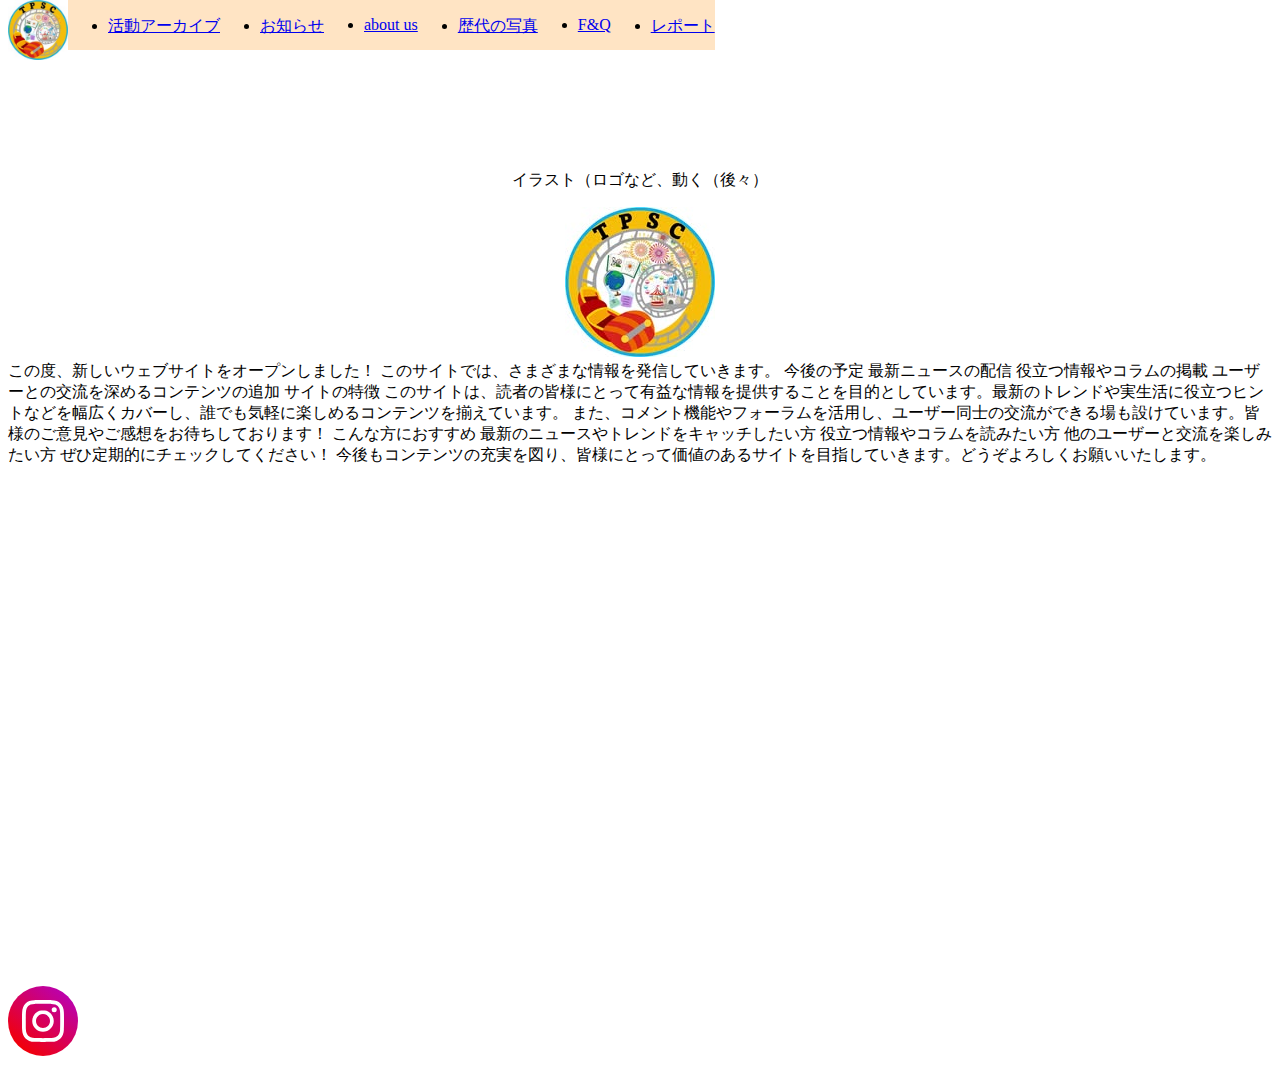
==== index.html @ 34030add "Update index.html" ====
<!DOCTYPE html>
<html>
    <head>
        <title>テーマパークサイエンスサークル</title>
        <link rel="stylesheet" href="site.css">
    </head>
    <body>
        <header>
                <nav class="this-site">
                    <li id="circle-logo"><a href="site.html"><img src="circle-logo.jpg" alt="テーマパークサイエンスサークル" width="60px" height="60px"></a></li>
                </nav>
                <nav class="main-menu">
                    <ul>
                        <li><a href="#">活動アーカイブ</a></li>
                    </ul>
                    <ul>
                        <li><a href="#">お知らせ</a></li>
                    </ul>
                    <ul>
                        <li><a href="#">about us</a></li>
                    </ul>
                    <ul>
                        <li><a href="#">歴代の写真</a></li>
                    </ul>
                    <ul>
                        <li><a href="#">F&Q</a></li>           
                    </ul>
                    <ul>
                        <li><a href="#">レポート</a></li>
                    </ul>
                </nav>
        </header>
       
        <div class="main-content">
            <div class="logo" align="center">
                <p >イラスト（ロゴなど、動く（後々）</p>
                <img src="circle-logo.jpg">
            </div>
            <article id="main-article">
                この度、新しいウェブサイトをオープンしました！
このサイトでは、さまざまな情報を発信していきます。

今後の予定

最新ニュースの配信

役立つ情報やコラムの掲載

ユーザーとの交流を深めるコンテンツの追加

サイトの特徴

このサイトは、読者の皆様にとって有益な情報を提供することを目的としています。最新のトレンドや実生活に役立つヒントなどを幅広くカバーし、誰でも気軽に楽しめるコンテンツを揃えています。

また、コメント機能やフォーラムを活用し、ユーザー同士の交流ができる場も設けています。皆様のご意見やご感想をお待ちしております！

こんな方におすすめ

最新のニュースやトレンドをキャッチしたい方

役立つ情報やコラムを読みたい方

他のユーザーと交流を楽しみたい方

ぜひ定期的にチェックしてください！

今後もコンテンツの充実を図り、皆様にとって価値のあるサイトを目指していきます。どうぞよろしくお願いいたします。


            </article>
        </div>
        <footer>
            <div class="sns-link">
                <a href="https://www.instagram.com/tpsc2024.4.01/" target="_blank"><img id="instagram-links" src="icon_instagram.svg" alt="Instagram"></a>

            </div>
        </footer>
    </body>
</html>
---- site.css ----
header{
    top: 0;
    display: flex;
    position: fixed;
    height: 50px;
}

.this-site{
    display: flex;
}


.main-menu{
    background-color: bisque;
    display: flex;
    padding-right: 0px;
    margin: 0 0 0 1130;
}

.main-content{
    margin-top: 170px;

}

.sns-link{
    width: 70px;
}

article#main-article{
    margin-bottom: 520px;
}

li#circle-logo{
    list-style: none;
}
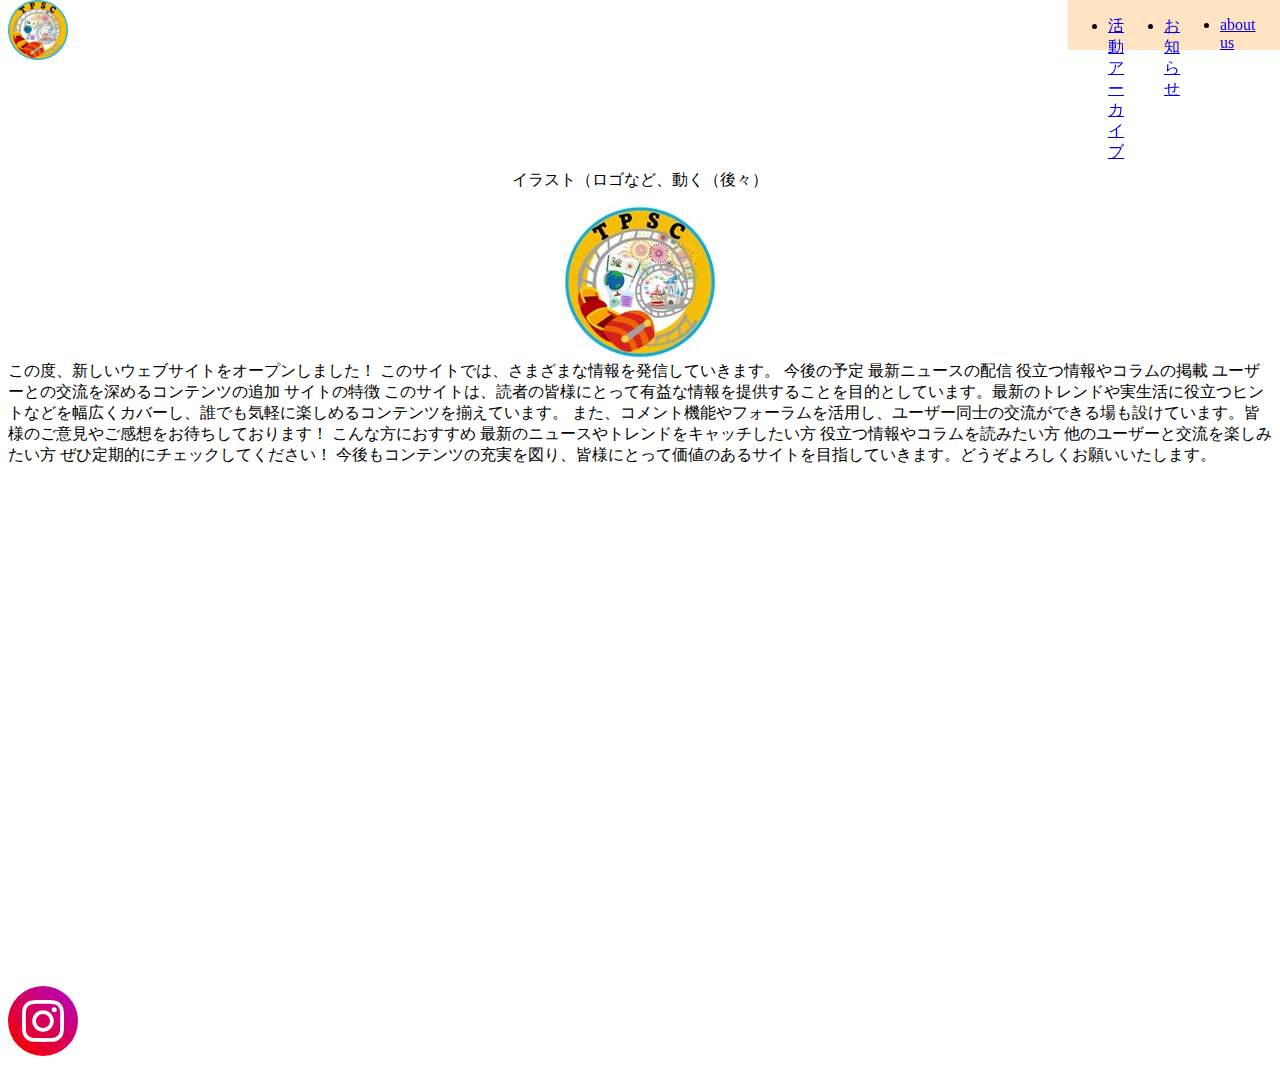
==== commit c484c806: "Update index.html" ====
--- a/index.html
+++ b/index.html
@@ -6,10 +6,10 @@
     </head>
     <body>
         <header>
-                <nav class="this-site">
+                <div class="this-site">
                     <li id="circle-logo"><a href="site.html"><img src="circle-logo.jpg" alt="テーマパークサイエンスサークル" width="60px" height="60px"></a></li>
-                </nav>
-                <nav class="main-menu">
+                </div>
+                <div class="main-menu">
                     <ul>
                         <li><a href="#">活動アーカイブ</a></li>
                     </ul>
@@ -28,7 +28,7 @@
                     <ul>
                         <li><a href="#">レポート</a></li>
                     </ul>
-                </nav>
+                </div>
         </header>
        
         <div class="main-content">
@@ -77,3 +77,4 @@
         </footer>
     </body>
 </html>
+</html>
--- a/site.css
+++ b/site.css
@@ -14,7 +14,7 @@
     background-color: bisque;
     display: flex;
     padding-right: 0px;
-    margin: 0 0 0 1130;
+    margin-left:1000px;
 }
 
 .main-content{
@@ -33,4 +33,3 @@
 li#circle-logo{
     list-style: none;
 }
-
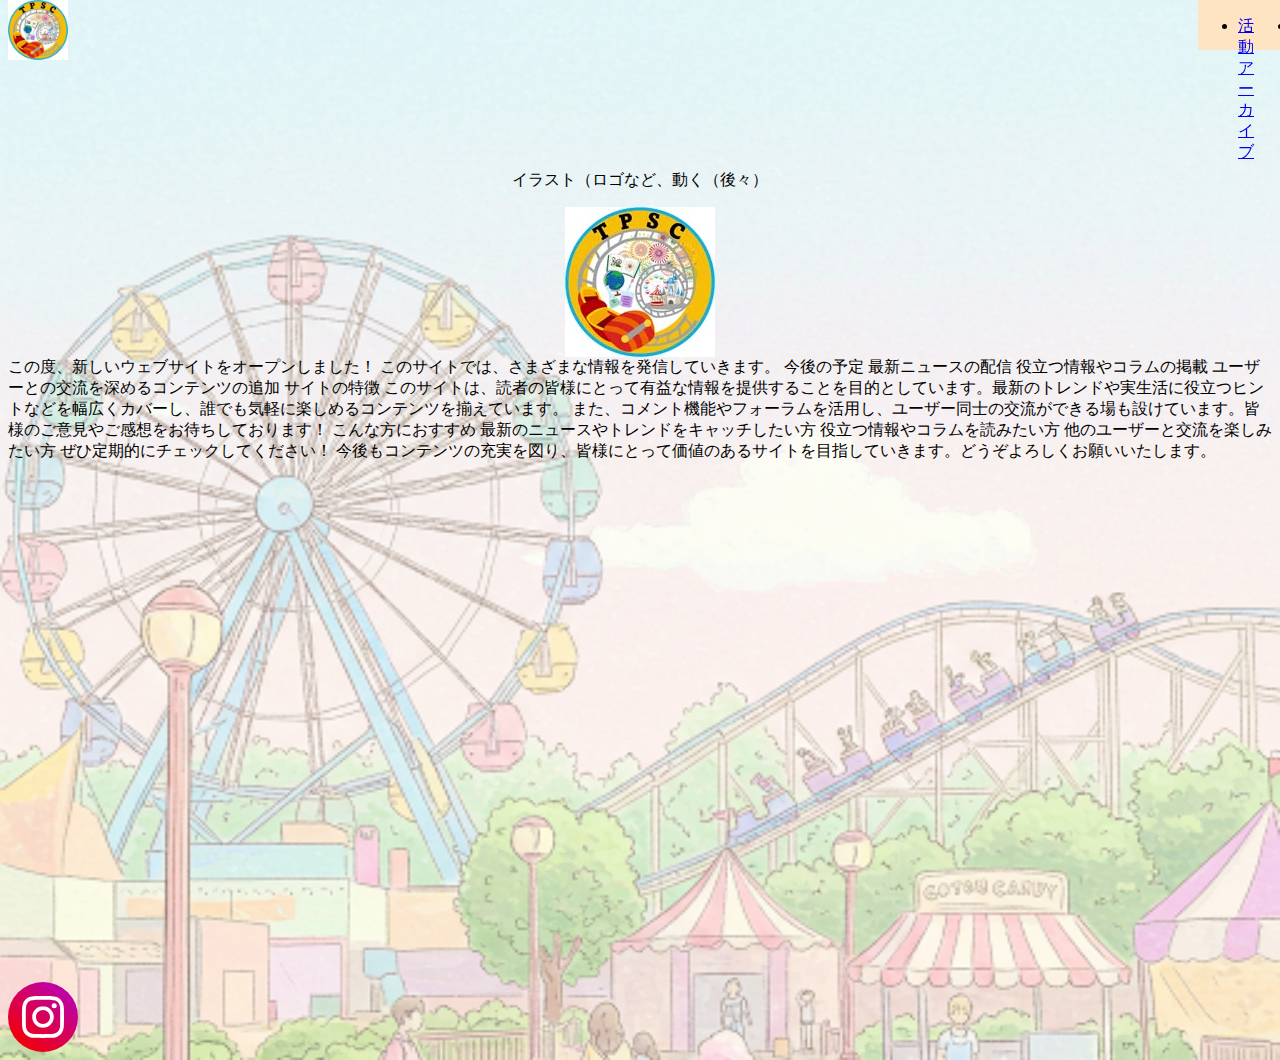
==== commit 2720f336: "first commit" ====
--- a/index.html
+++ b/index.html
@@ -1,80 +1,80 @@
-<!DOCTYPE html>
-<html>
-    <head>
-        <title>テーマパークサイエンスサークル</title>
-        <link rel="stylesheet" href="site.css">
-    </head>
-    <body>
-        <header>
-                <div class="this-site">
-                    <li id="circle-logo"><a href="site.html"><img src="circle-logo.jpg" alt="テーマパークサイエンスサークル" width="60px" height="60px"></a></li>
-                </div>
-                <div class="main-menu">
-                    <ul>
-                        <li><a href="#">活動アーカイブ</a></li>
-                    </ul>
-                    <ul>
-                        <li><a href="#">お知らせ</a></li>
-                    </ul>
-                    <ul>
-                        <li><a href="#">about us</a></li>
-                    </ul>
-                    <ul>
-                        <li><a href="#">歴代の写真</a></li>
-                    </ul>
-                    <ul>
-                        <li><a href="#">F&Q</a></li>           
-                    </ul>
-                    <ul>
-                        <li><a href="#">レポート</a></li>
-                    </ul>
-                </div>
-        </header>
-       
-        <div class="main-content">
-            <div class="logo" align="center">
-                <p >イラスト（ロゴなど、動く（後々）</p>
-                <img src="circle-logo.jpg">
-            </div>
-            <article id="main-article">
-                この度、新しいウェブサイトをオープンしました！
-このサイトでは、さまざまな情報を発信していきます。
-
-今後の予定
-
-最新ニュースの配信
-
-役立つ情報やコラムの掲載
-
-ユーザーとの交流を深めるコンテンツの追加
-
-サイトの特徴
-
-このサイトは、読者の皆様にとって有益な情報を提供することを目的としています。最新のトレンドや実生活に役立つヒントなどを幅広くカバーし、誰でも気軽に楽しめるコンテンツを揃えています。
-
-また、コメント機能やフォーラムを活用し、ユーザー同士の交流ができる場も設けています。皆様のご意見やご感想をお待ちしております！
-
-こんな方におすすめ
-
-最新のニュースやトレンドをキャッチしたい方
-
-役立つ情報やコラムを読みたい方
-
-他のユーザーと交流を楽しみたい方
-
-ぜひ定期的にチェックしてください！
-
-今後もコンテンツの充実を図り、皆様にとって価値のあるサイトを目指していきます。どうぞよろしくお願いいたします。
-
-
-            </article>
-        </div>
-        <footer>
-            <div class="sns-link">
-                <a href="https://www.instagram.com/tpsc2024.4.01/" target="_blank"><img id="instagram-links" src="icon_instagram.svg" alt="Instagram"></a>
-
-            </div>
-        </footer>
-    </body>
-</html>
-</html>
+<html>
+    <head>
+        <title>テーマパークサイエンスサークル</title>
+        <link rel="stylesheet" href="site.css">
+    </head>
+    <body>
+        <script src="test.js"></script>
+        <header>
+                <nav class="this-site">
+                    <li id="circle-logo"><a href="index.html"><img src="circle-logo.jpg" alt="テーマパークサイエンスサークル" width="60px" height="60px"></a></li>
+                </nav>
+                <nav class="main-menu">
+                    <ul>
+                        <li><a href="#">活動アーカイブ</a></li>
+                    </ul>
+                    <ul>
+                        <li><a href="#">お知らせ</a></li>
+                    </ul>
+                    <ul>
+                        <li><a href="#">about us</a></li>
+                    </ul>
+                    <ul>
+                        <li><a href="#">歴代の写真</a></li>
+                    </ul>
+                    <ul>
+                        <li><a href="#">F&Q</a></li>           
+                    </ul>
+                    <ul>
+                        <li><a href="#">レポート</a></li>
+                    </ul>
+                </nav>
+        </header>
+        <div class="main-content">
+            <div class="logo" align="center">
+                <p >イラスト（ロゴなど、動く（後々）</p>
+                <img src="circle-logo.jpg">
+                <!--<img decoding="async" id="slideshow" src="slideshow/img1.jpg" >-->
+
+            </div>
+            <article id="main-article">
+                この度、新しいウェブサイトをオープンしました！
+このサイトでは、さまざまな情報を発信していきます。
+
+今後の予定
+
+最新ニュースの配信
+
+役立つ情報やコラムの掲載
+
+ユーザーとの交流を深めるコンテンツの追加
+
+サイトの特徴
+
+このサイトは、読者の皆様にとって有益な情報を提供することを目的としています。最新のトレンドや実生活に役立つヒントなどを幅広くカバーし、誰でも気軽に楽しめるコンテンツを揃えています。
+
+また、コメント機能やフォーラムを活用し、ユーザー同士の交流ができる場も設けています。皆様のご意見やご感想をお待ちしております！
+
+こんな方におすすめ
+
+最新のニュースやトレンドをキャッチしたい方
+
+役立つ情報やコラムを読みたい方
+
+他のユーザーと交流を楽しみたい方
+
+ぜひ定期的にチェックしてください！
+
+今後もコンテンツの充実を図り、皆様にとって価値のあるサイトを目指していきます。どうぞよろしくお願いいたします。
+
+
+            </article>
+        </div>
+        <footer>
+            <div class="sns-link">
+                <a href="https://www.instagram.com/tpsc2024.4.01/" target="_blank"><img id="instagram-links" src="icon_instagram.svg" alt="Instagram"></a>
+
+            </div>
+        </footer>
+    </body>
+</html>--- a/site.css
+++ b/site.css
@@ -1,35 +1,41 @@
-header{
-    top: 0;
-    display: flex;
-    position: fixed;
-    height: 50px;
-}
-
-.this-site{
-    display: flex;
-}
-
-
-.main-menu{
-    background-color: bisque;
-    display: flex;
-    padding-right: 0px;
-    margin-left:1000px;
-}
-
-.main-content{
-    margin-top: 170px;
-
-}
-
-.sns-link{
-    width: 70px;
-}
-
-article#main-article{
-    margin-bottom: 520px;
-}
-
-li#circle-logo{
-    list-style: none;
-}
+header{
+    top: 0;
+    display: flex;
+    position: fixed;
+    height: 50px;
+}
+
+.this-site{
+    display: flex;
+}
+
+
+.main-menu{
+    background-color: bisque;
+    display: flex;
+    padding-right: 0px;
+    margin: 0 0 0 1130;
+}
+
+.main-content{
+    margin-top: 170px;
+
+}
+
+.sns-link{
+    width: 70px;
+}
+
+article#main-article{
+    margin-bottom: 520px;
+}
+
+li#circle-logo{
+    list-style: none;
+}
+
+body{
+    background-image: url(images/background_img.png);
+    background-repeat: no-repeat;
+    background-size: cover;
+}
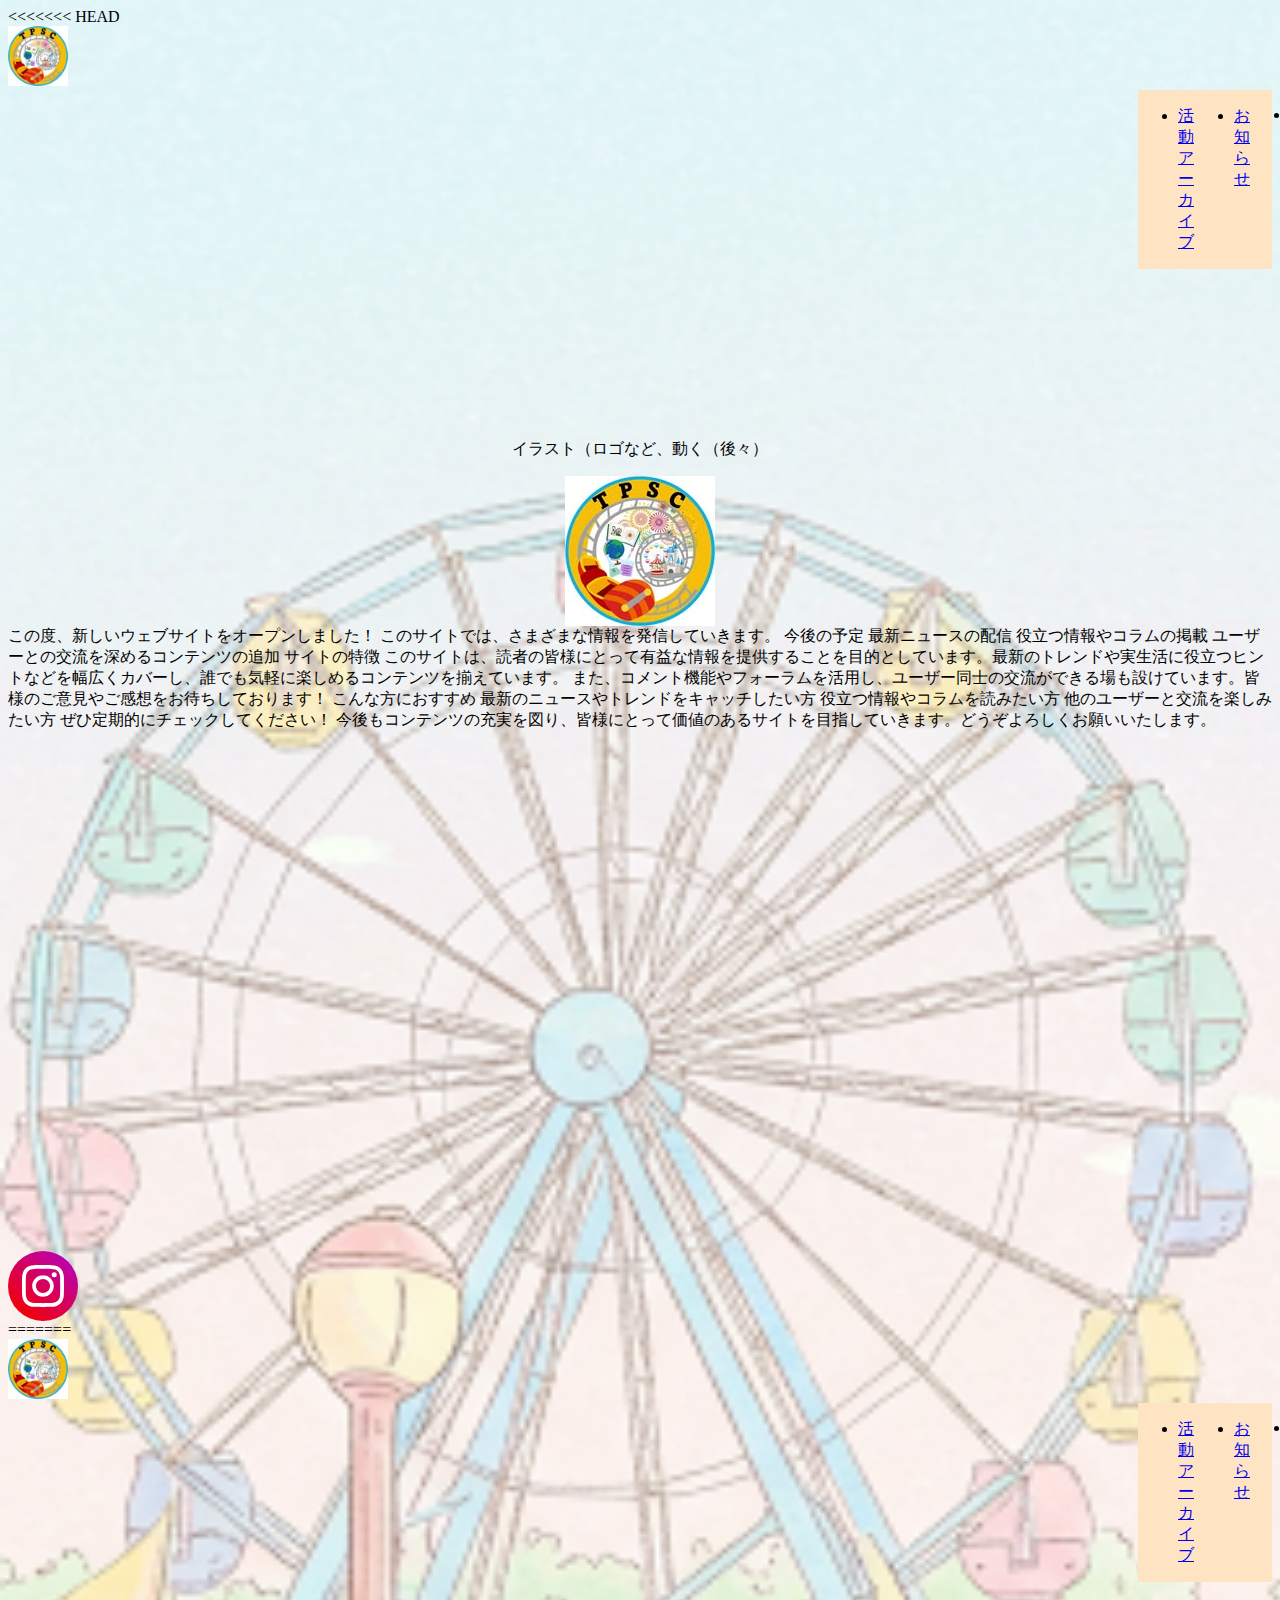
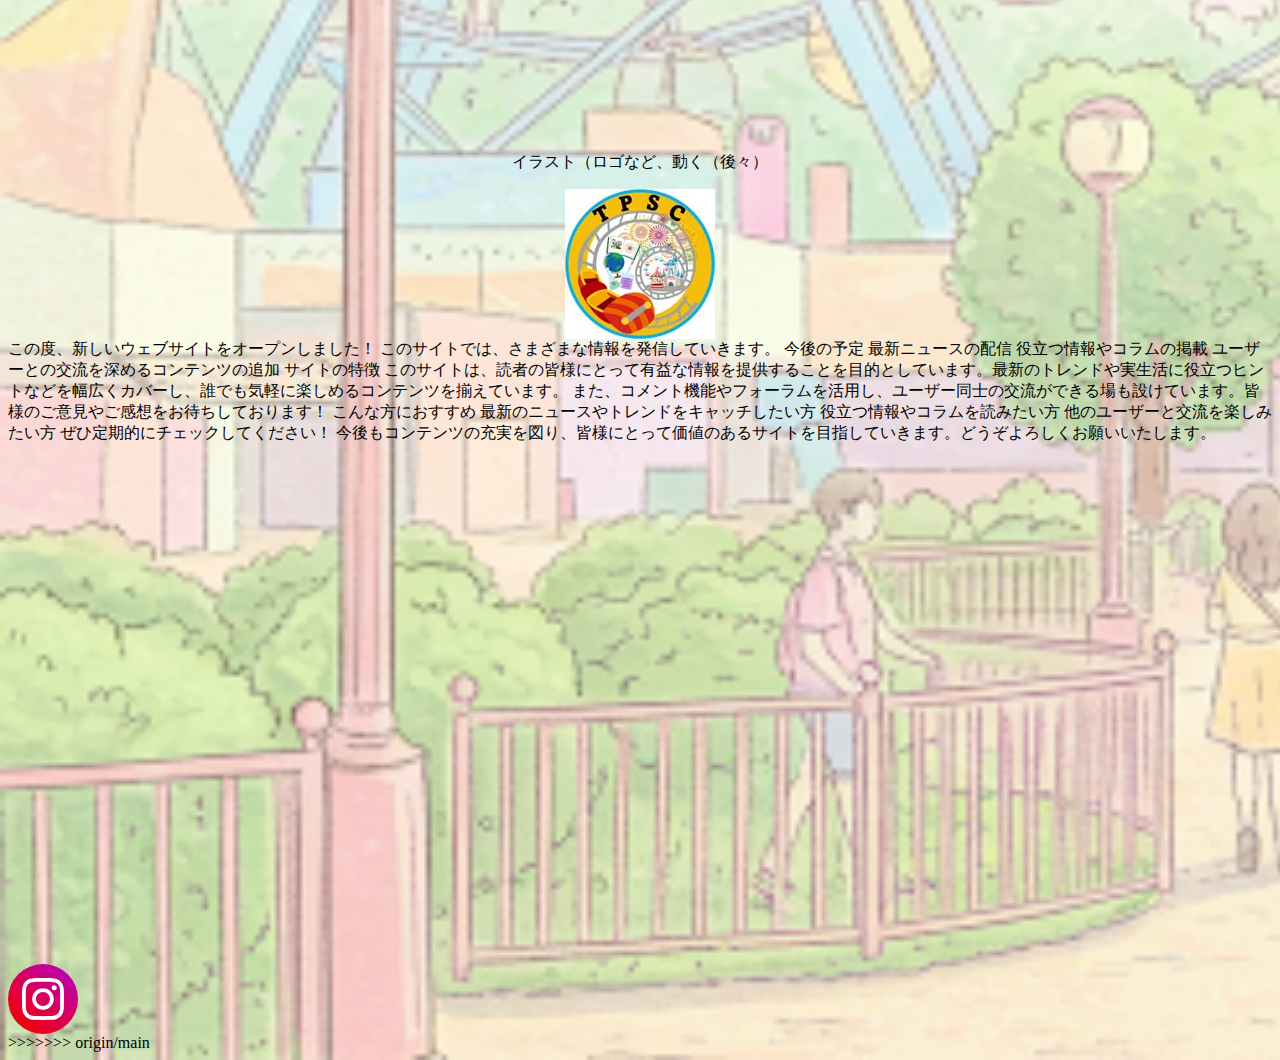
==== commit a2664d51: "second commit" ====
--- a/index.html
+++ b/index.html
@@ -1,3 +1,4 @@
+<<<<<<< HEAD
 <html>
     <head>
         <title>テーマパークサイエンスサークル</title>
@@ -77,4 +78,86 @@
             </div>
         </footer>
     </body>
-</html>+</html>
+=======
+<!DOCTYPE html>
+<html>
+    <head>
+        <title>テーマパークサイエンスサークル</title>
+        <link rel="stylesheet" href="site.css">
+    </head>
+    <body>
+        <header>
+                <div class="this-site">
+                    <li id="circle-logo"><a href="site.html"><img src="circle-logo.jpg" alt="テーマパークサイエンスサークル" width="60px" height="60px"></a></li>
+                </div>
+                <div class="main-menu">
+                    <ul>
+                        <li><a href="#">活動アーカイブ</a></li>
+                    </ul>
+                    <ul>
+                        <li><a href="#">お知らせ</a></li>
+                    </ul>
+                    <ul>
+                        <li><a href="#">about us</a></li>
+                    </ul>
+                    <ul>
+                        <li><a href="#">歴代の写真</a></li>
+                    </ul>
+                    <ul>
+                        <li><a href="#">F&Q</a></li>           
+                    </ul>
+                    <ul>
+                        <li><a href="#">レポート</a></li>
+                    </ul>
+                </div>
+        </header>
+       
+        <div class="main-content">
+            <div class="logo" align="center">
+                <p >イラスト（ロゴなど、動く（後々）</p>
+                <img src="circle-logo.jpg">
+            </div>
+            <article id="main-article">
+                この度、新しいウェブサイトをオープンしました！
+このサイトでは、さまざまな情報を発信していきます。
+
+今後の予定
+
+最新ニュースの配信
+
+役立つ情報やコラムの掲載
+
+ユーザーとの交流を深めるコンテンツの追加
+
+サイトの特徴
+
+このサイトは、読者の皆様にとって有益な情報を提供することを目的としています。最新のトレンドや実生活に役立つヒントなどを幅広くカバーし、誰でも気軽に楽しめるコンテンツを揃えています。
+
+また、コメント機能やフォーラムを活用し、ユーザー同士の交流ができる場も設けています。皆様のご意見やご感想をお待ちしております！
+
+こんな方におすすめ
+
+最新のニュースやトレンドをキャッチしたい方
+
+役立つ情報やコラムを読みたい方
+
+他のユーザーと交流を楽しみたい方
+
+ぜひ定期的にチェックしてください！
+
+今後もコンテンツの充実を図り、皆様にとって価値のあるサイトを目指していきます。どうぞよろしくお願いいたします。
+
+
+            </article>
+        </div>
+        <footer>
+            <div class="sns-link">
+                <a href="https://www.instagram.com/tpsc2024.4.01/" target="_blank"><img id="instagram-links" src="icon_instagram.svg" alt="Instagram"></a>
+
+            </div>
+        </footer>
+    </body>
+</html>
+</html>
+>>>>>>> origin/main
--- a/site.css
+++ b/site.css
@@ -1,3 +1,4 @@
+<<<<<<< HEAD
 header{
     top: 0;
     display: flex;
@@ -39,3 +40,40 @@
     background-repeat: no-repeat;
     background-size: cover;
 }
+=======
+header{
+    top: 0;
+    display: flex;
+    position: fixed;
+    height: 50px;
+}
+
+.this-site{
+    display: flex;
+}
+
+
+.main-menu{
+    background-color: bisque;
+    display: flex;
+    padding-right: 0px;
+    margin-left:1130px;
+}
+
+.main-content{
+    margin-top: 170px;
+
+}
+
+.sns-link{
+    width: 70px;
+}
+
+article#main-article{
+    margin-bottom: 520px;
+}
+
+li#circle-logo{
+    list-style: none;
+}
+>>>>>>> origin/main
--- a/site.css
+++ b/site.css
@@ -1,3 +1,4 @@
+<<<<<<< HEAD
 header{
     top: 0;
     display: flex;
@@ -39,3 +40,40 @@
     background-repeat: no-repeat;
     background-size: cover;
 }
+=======
+header{
+    top: 0;
+    display: flex;
+    position: fixed;
+    height: 50px;
+}
+
+.this-site{
+    display: flex;
+}
+
+
+.main-menu{
+    background-color: bisque;
+    display: flex;
+    padding-right: 0px;
+    margin-left:1130px;
+}
+
+.main-content{
+    margin-top: 170px;
+
+}
+
+.sns-link{
+    width: 70px;
+}
+
+article#main-article{
+    margin-bottom: 520px;
+}
+
+li#circle-logo{
+    list-style: none;
+}
+>>>>>>> origin/main
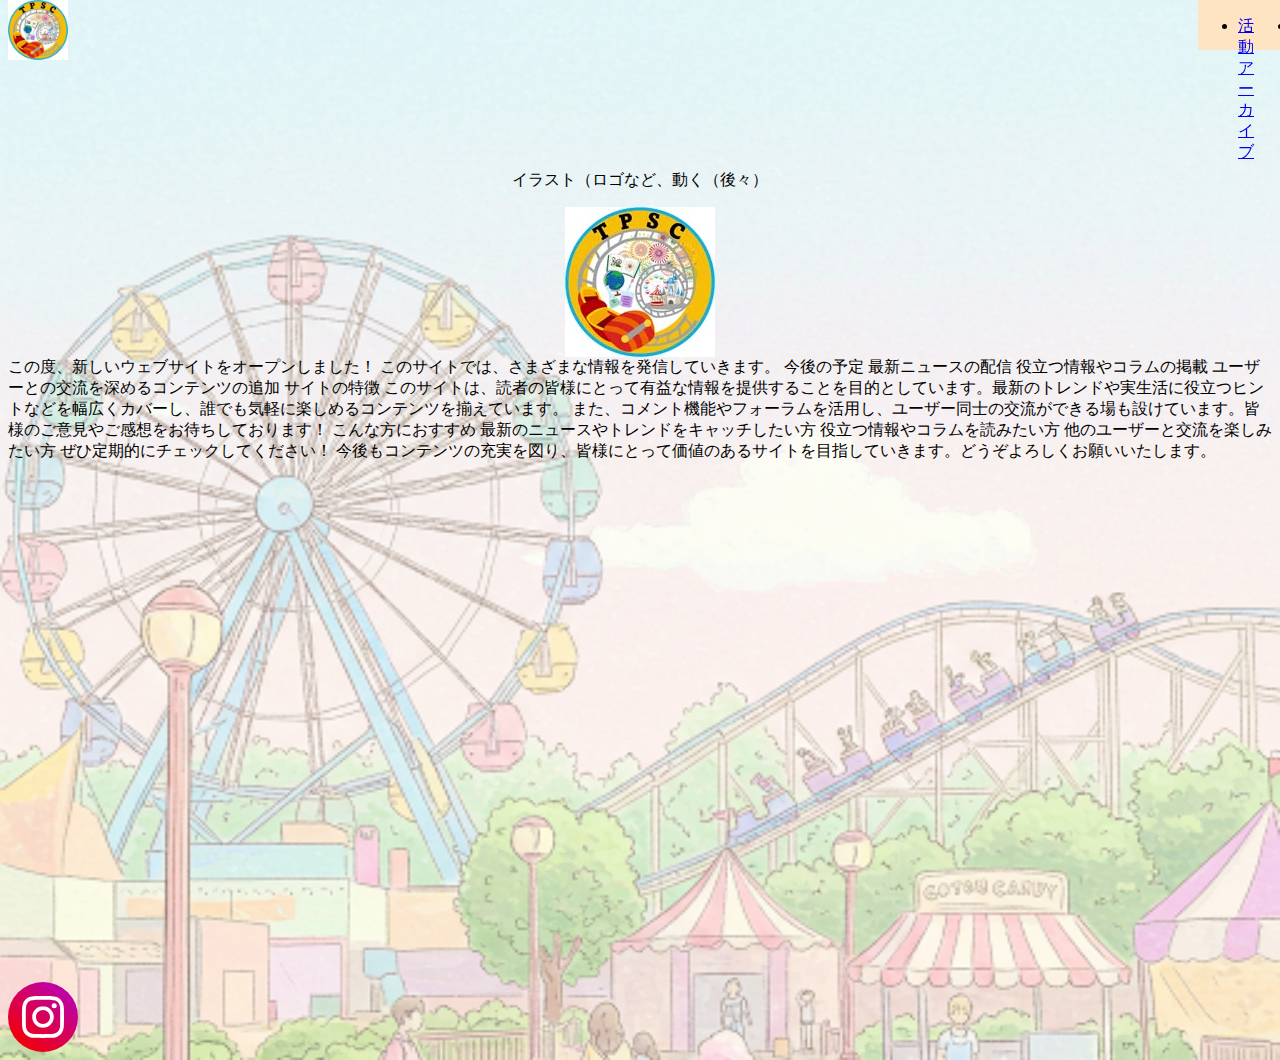
==== commit 8bff3275: "corrected index.html" ====
--- a/index.html
+++ b/index.html
@@ -1,4 +1,3 @@
-<<<<<<< HEAD
 <html>
     <head>
         <title>テーマパークサイエンスサークル</title>
@@ -79,85 +78,3 @@
         </footer>
     </body>
 </html>
-=======
-<!DOCTYPE html>
-<html>
-    <head>
-        <title>テーマパークサイエンスサークル</title>
-        <link rel="stylesheet" href="site.css">
-    </head>
-    <body>
-        <header>
-                <div class="this-site">
-                    <li id="circle-logo"><a href="site.html"><img src="circle-logo.jpg" alt="テーマパークサイエンスサークル" width="60px" height="60px"></a></li>
-                </div>
-                <div class="main-menu">
-                    <ul>
-                        <li><a href="#">活動アーカイブ</a></li>
-                    </ul>
-                    <ul>
-                        <li><a href="#">お知らせ</a></li>
-                    </ul>
-                    <ul>
-                        <li><a href="#">about us</a></li>
-                    </ul>
-                    <ul>
-                        <li><a href="#">歴代の写真</a></li>
-                    </ul>
-                    <ul>
-                        <li><a href="#">F&Q</a></li>           
-                    </ul>
-                    <ul>
-                        <li><a href="#">レポート</a></li>
-                    </ul>
-                </div>
-        </header>
-       
-        <div class="main-content">
-            <div class="logo" align="center">
-                <p >イラスト（ロゴなど、動く（後々）</p>
-                <img src="circle-logo.jpg">
-            </div>
-            <article id="main-article">
-                この度、新しいウェブサイトをオープンしました！
-このサイトでは、さまざまな情報を発信していきます。
-
-今後の予定
-
-最新ニュースの配信
-
-役立つ情報やコラムの掲載
-
-ユーザーとの交流を深めるコンテンツの追加
-
-サイトの特徴
-
-このサイトは、読者の皆様にとって有益な情報を提供することを目的としています。最新のトレンドや実生活に役立つヒントなどを幅広くカバーし、誰でも気軽に楽しめるコンテンツを揃えています。
-
-また、コメント機能やフォーラムを活用し、ユーザー同士の交流ができる場も設けています。皆様のご意見やご感想をお待ちしております！
-
-こんな方におすすめ
-
-最新のニュースやトレンドをキャッチしたい方
-
-役立つ情報やコラムを読みたい方
-
-他のユーザーと交流を楽しみたい方
-
-ぜひ定期的にチェックしてください！
-
-今後もコンテンツの充実を図り、皆様にとって価値のあるサイトを目指していきます。どうぞよろしくお願いいたします。
-
-
-            </article>
-        </div>
-        <footer>
-            <div class="sns-link">
-                <a href="https://www.instagram.com/tpsc2024.4.01/" target="_blank"><img id="instagram-links" src="icon_instagram.svg" alt="Instagram"></a>
-
-            </div>
-        </footer>
-    </body>
-</html>
-</html>
->>>>>>> origin/main
--- a/site.css
+++ b/site.css
@@ -1,4 +1,4 @@
-<<<<<<< HEAD
+
 header{
     top: 0;
     display: flex;
@@ -40,40 +40,3 @@
     background-repeat: no-repeat;
     background-size: cover;
 }
-=======
-header{
-    top: 0;
-    display: flex;
-    position: fixed;
-    height: 50px;
-}
-
-.this-site{
-    display: flex;
-}
-
-
-.main-menu{
-    background-color: bisque;
-    display: flex;
-    padding-right: 0px;
-    margin-left:1130px;
-}
-
-.main-content{
-    margin-top: 170px;
-
-}
-
-.sns-link{
-    width: 70px;
-}
-
-article#main-article{
-    margin-bottom: 520px;
-}
-
-li#circle-logo{
-    list-style: none;
-}
->>>>>>> origin/main
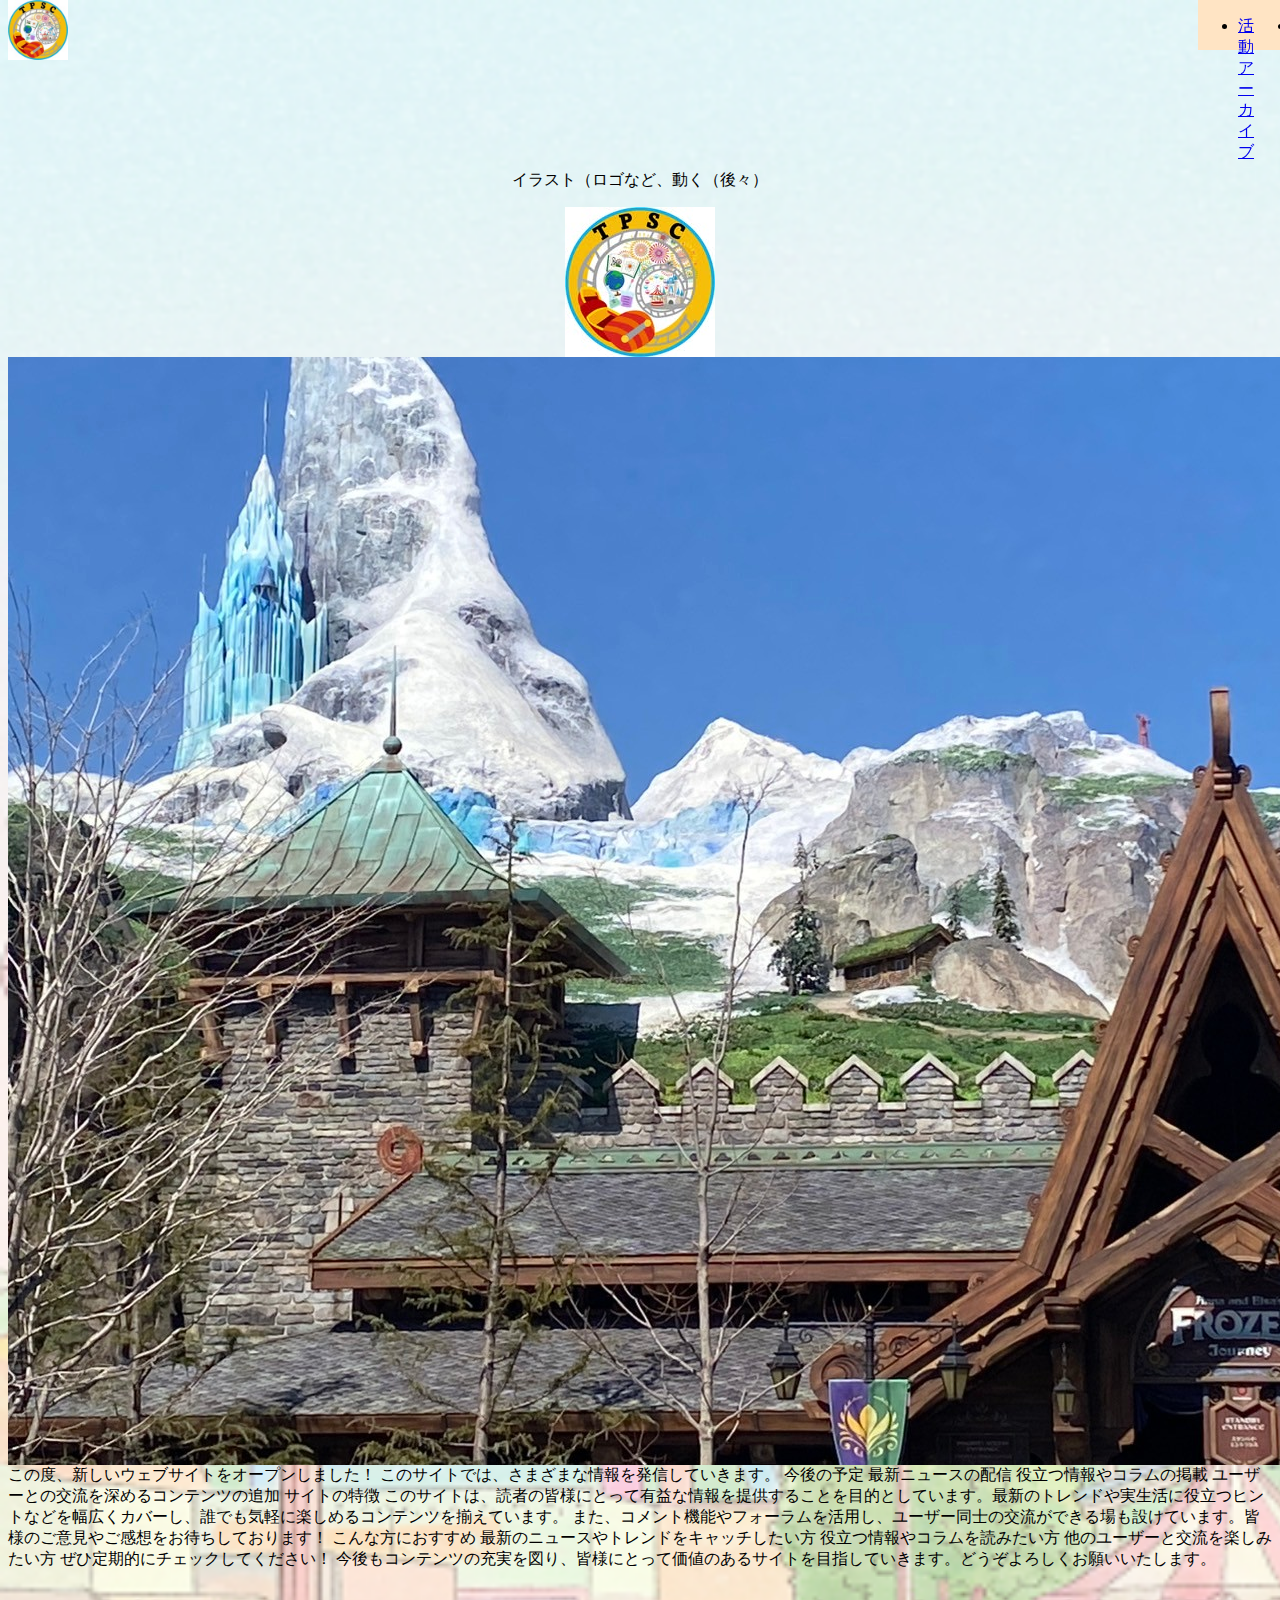
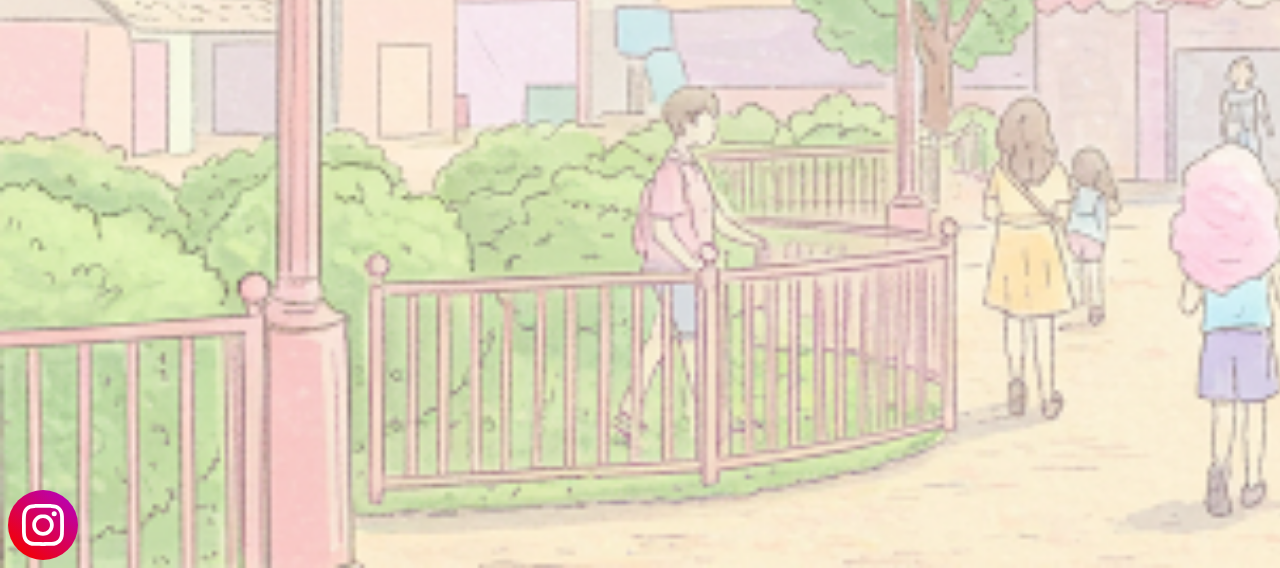
==== commit 678ed160: "4 commit" ====
--- a/index.html
+++ b/index.html
@@ -7,7 +7,7 @@
         <script src="test.js"></script>
         <header>
                 <nav class="this-site">
-                    <li id="circle-logo"><a href="index.html"><img src="circle-logo.jpg" alt="テーマパークサイエンスサークル" width="60px" height="60px"></a></li>
+                    <li id="circle-logo"><a href="index.html"><img src="images/circle-logo.jpg" alt="テーマパークサイエンスサークル" width="60px" height="60px"></a></li>
                 </nav>
                 <nav class="main-menu">
                     <ul>
@@ -33,8 +33,8 @@
         <div class="main-content">
             <div class="logo" align="center">
                 <p >イラスト（ロゴなど、動く（後々）</p>
-                <img src="circle-logo.jpg">
-                <!--<img decoding="async" id="slideshow" src="slideshow/img1.jpg" >-->
+                <img src="images/circle-logo.jpg">
+                <img decoding="async" id="slideshow" src="slideshow/img1.jpg" >
 
             </div>
             <article id="main-article">
@@ -72,7 +72,7 @@
         </div>
         <footer>
             <div class="sns-link">
-                <a href="https://www.instagram.com/tpsc2024.4.01/" target="_blank"><img id="instagram-links" src="icon_instagram.svg" alt="Instagram"></a>
+                <a href="https://www.instagram.com/tpsc2024.4.01/" target="_blank"><img id="instagram-links" src="images/icon_instagram.svg" alt="Instagram"></a>
 
             </div>
         </footer>
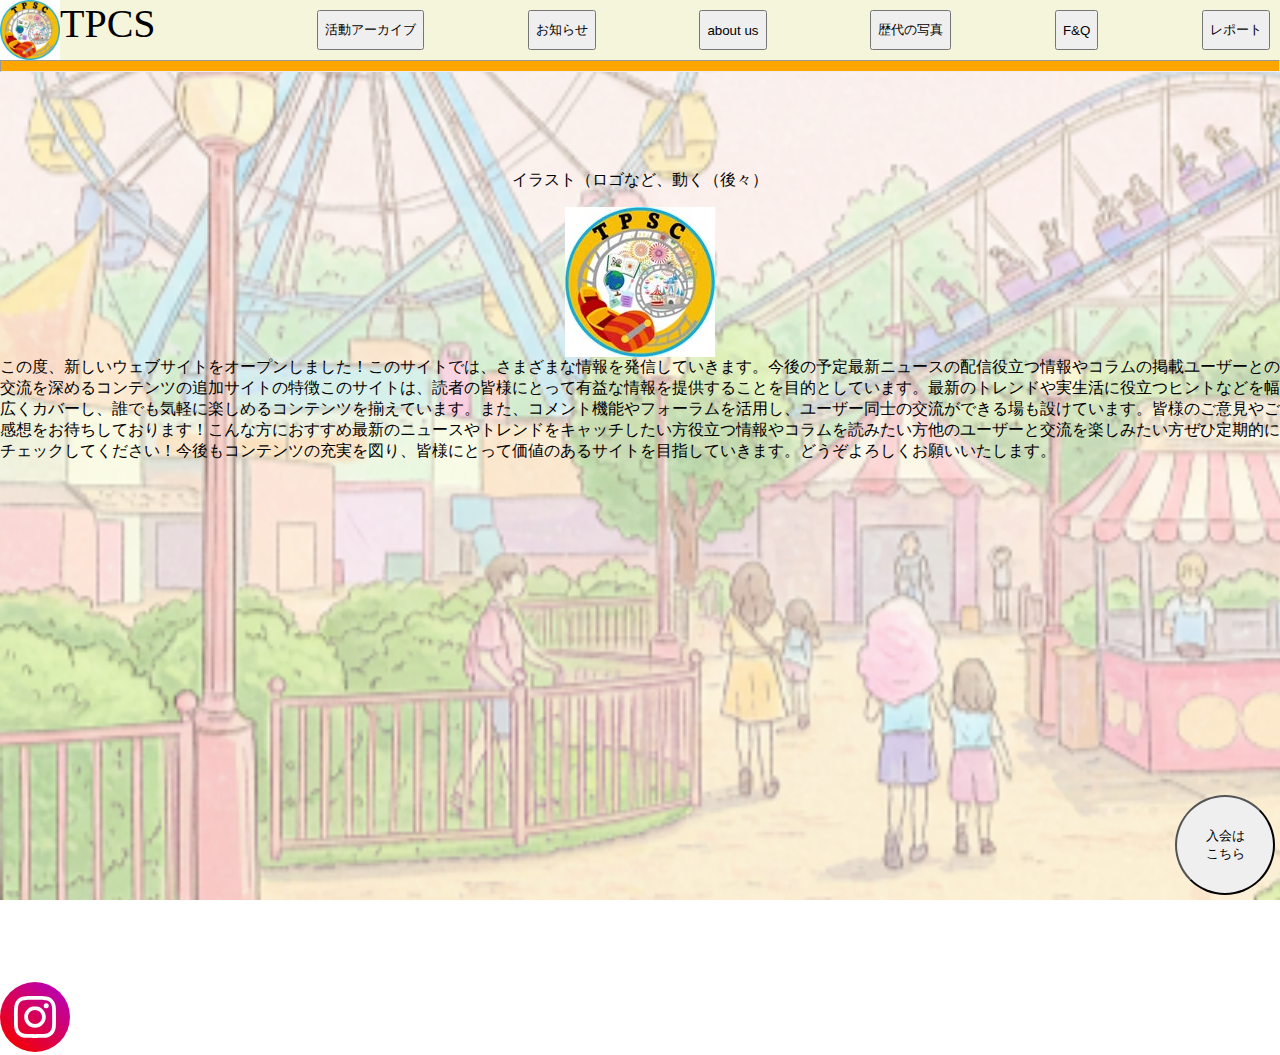
==== commit 4ab435d6: "2025/04/05" ====
--- a/index.html
+++ b/index.html
@@ -2,72 +2,50 @@
     <head>
         <title>テーマパークサイエンスサークル</title>
         <link rel="stylesheet" href="site.css">
+
+        <!--link of bootstrap's css file-->
+        <link rel="stylesheet" href="https://cdn.jsdelivr.net/npm/bootstrap@4.5.3/dist/css/bootstrap.min.css" integrity="sha384-TX8t27EcRE3e/ihU7zmQxVncDAy5uIKz4rEkgIXeMed4M0jlfIDPvg6uqKI2xXr2" crossorigin="anonymous">
+
     </head>
     <body>
         <script src="test.js"></script>
-        <header>
-                <nav class="this-site">
+
+        <!--付いてくるメニュー全体-->
+        <div class="flout-menu">
+
+            <!--右メニューと左メニュー全体-->
+            <div class="flex-menu" id="menu">
+
+                <!--右のメニュー-->
+                <div class="flex-menu">
                     <li id="circle-logo"><a href="index.html"><img src="images/circle-logo.jpg" alt="テーマパークサイエンスサークル" width="60px" height="60px"></a></li>
-                </nav>
-                <nav class="main-menu">
-                    <ul>
-                        <li><a href="#">活動アーカイブ</a></li>
-                    </ul>
-                    <ul>
-                        <li><a href="#">お知らせ</a></li>
-                    </ul>
-                    <ul>
-                        <li><a href="#">about us</a></li>
-                    </ul>
-                    <ul>
-                        <li><a href="#">歴代の写真</a></li>
-                    </ul>
-                    <ul>
-                        <li><a href="#">F&Q</a></li>           
-                    </ul>
-                    <ul>
-                        <li><a href="#">レポート</a></li>
-                    </ul>
-                </nav>
-        </header>
+                    <p id="tpcs">TPCS</p>
+                </div>
+
+                <!--左メニュー-->
+                <div class="right-menu">
+                    <button type="button" class="btn btn-outline-warning" onclick="location.href='./index.html'">活動アーカイブ</button>
+                    <button type="button" class="btn btn-outline-warning" onclick="location.href='./index.html'">お知らせ</button>
+                    <button type="button" class="btn btn-outline-warning" onclick="location.href='./index.html'">about us</button>
+                    <button type="button" class="btn btn-outline-warning" onclick="location.href='./index.html'">歴代の写真</button>
+                    <button type="button" class="btn btn-outline-warning" onclick="location.href='./index.html'">F&Q</button>
+                    <button type="button" class="btn btn-outline-warning" onclick="location.href='./index.html'">レポート</button>
+                </div>
+            </div>
+            <hr style="height: 10px; margin-top: 0px; background-color: orange">
+
+            <!--入会メニュー-->
+            <button type="button" class="btn btn-outline-info" id="info-button">入会は<br>こちら</button>
+        </div>
+
         <div class="main-content">
             <div class="logo" align="center">
                 <p >イラスト（ロゴなど、動く（後々）</p>
                 <img src="images/circle-logo.jpg">
-                <img decoding="async" id="slideshow" src="slideshow/img1.jpg" >
-
+                <!--<img decoding="async" id="slideshow" src="slideshow/img1.jpg" >-->
             </div>
             <article id="main-article">
-                この度、新しいウェブサイトをオープンしました！
-このサイトでは、さまざまな情報を発信していきます。
-
-今後の予定
-
-最新ニュースの配信
-
-役立つ情報やコラムの掲載
-
-ユーザーとの交流を深めるコンテンツの追加
-
-サイトの特徴
-
-このサイトは、読者の皆様にとって有益な情報を提供することを目的としています。最新のトレンドや実生活に役立つヒントなどを幅広くカバーし、誰でも気軽に楽しめるコンテンツを揃えています。
-
-また、コメント機能やフォーラムを活用し、ユーザー同士の交流ができる場も設けています。皆様のご意見やご感想をお待ちしております！
-
-こんな方におすすめ
-
-最新のニュースやトレンドをキャッチしたい方
-
-役立つ情報やコラムを読みたい方
-
-他のユーザーと交流を楽しみたい方
-
-ぜひ定期的にチェックしてください！
-
-今後もコンテンツの充実を図り、皆様にとって価値のあるサイトを目指していきます。どうぞよろしくお願いいたします。
-
-
+                この度、新しいウェブサイトをオープンしました！このサイトでは、さまざまな情報を発信していきます。今後の予定最新ニュースの配信役立つ情報やコラムの掲載ユーザーとの交流を深めるコンテンツの追加サイトの特徴このサイトは、読者の皆様にとって有益な情報を提供することを目的としています。最新のトレンドや実生活に役立つヒントなどを幅広くカバーし、誰でも気軽に楽しめるコンテンツを揃えています。また、コメント機能やフォーラムを活用し、ユーザー同士の交流ができる場も設けています。皆様のご意見やご感想をお待ちしております！こんな方におすすめ最新のニュースやトレンドをキャッチしたい方役立つ情報やコラムを読みたい方他のユーザーと交流を楽しみたい方ぜひ定期的にチェックしてください！今後もコンテンツの充実を図り、皆様にとって価値のあるサイトを目指していきます。どうぞよろしくお願いいたします。
             </article>
         </div>
         <footer>
--- a/site.css
+++ b/site.css
@@ -1,21 +1,40 @@
-
-header{
-    top: 0;
-    display: flex;
+.flout-menu{
+    margin: 0px;
     position: fixed;
-    height: 50px;
+    top: 0px;
+    right: 0px;
+    left: 0px;
+    height: 60px;
+    background-color: beige;
 }
 
-.this-site{
+p#tpcs{
+    font-size: 40px;
+    margin-top: 0px;
+}
+
+
+.flex-menu{
     display: flex;
 }
 
+div#menu{
+    height: 60px;
+}
 
-.main-menu{
-    background-color: bisque;
+.right-menu{
+    margin-top: 0px;
     display: flex;
-    padding-right: 0px;
-    margin: 0 0 0 1130;
+    width: 953px;
+    justify-content: space-between;
+    margin-left: auto;
+    padding: 10px;
+}
+
+
+
+hr#border{
+    margin-top: 0px;
 }
 
 .main-content{
@@ -36,7 +55,18 @@
 }
 
 body{
-    background-image: url(images/background_img.png);
+    margin: 0px;
+    background-image: url(images/Untitled\ design.png);
     background-repeat: no-repeat;
     background-size: cover;
+    background-attachment: fixed;
 }
+
+button#info-button{
+    border-radius: 50%;
+    width: 100px;
+    height: 100px;
+    position: fixed;
+    right: 5px;
+    bottom: 5px;
+}
